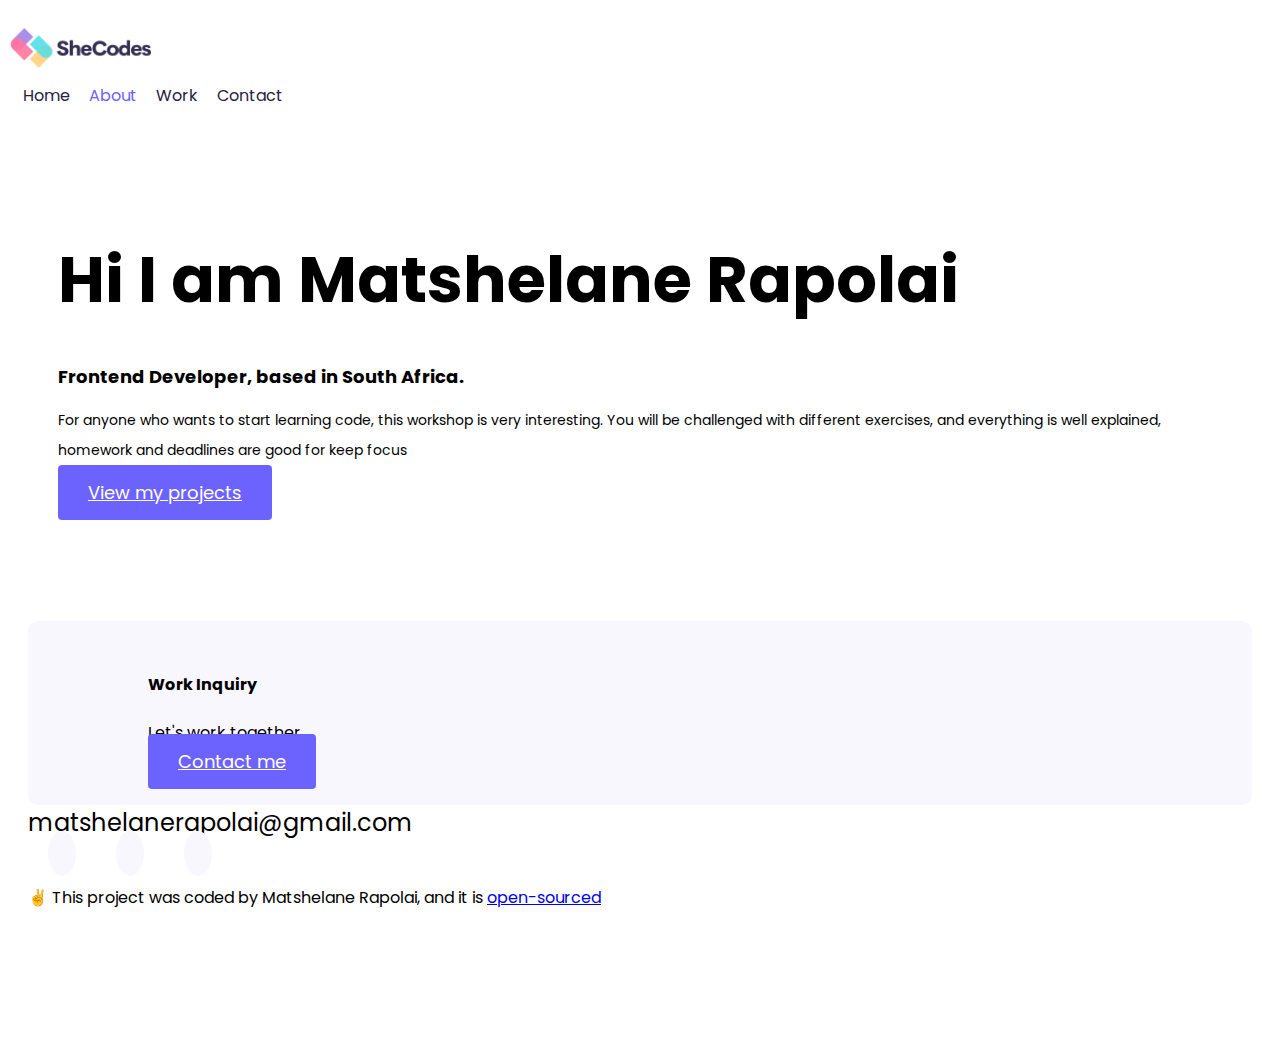
==== about.html @ fd17fac4 "added the about page" ====
<!DOCTYPE html>
<html lang="en">
  <head>
    <meta charset="UTF-8" />
    <meta http-equiv="X-UA-Compatible" content="IE=edge" />
    <meta name="viewport" content="width=device-width, initial-scale=1.0" />
    <title>SheCodes Portfolio</title>

    <link
      href="https://cdn.jsdelivr.net/npm/bootstrap@5.0.0-beta2/dist/css/bootstrap.min.css"
      rel="stylesheet"
      integrity="sha384-BmbxuPwQa2lc/FVzBcNJ7UAyJxM6wuqIj61tLrc4wSX0szH/Ev+nYRRuWlolflfl"
      crossorigin="anonymous"
    />
    <link rel="preconnect" href="https://fonts.gstatic.com" />
    <link
      href="https://fonts.googleapis.com/css2?family=Playfair+Display:wght@700&family=Poppins:wght@500;700&display=swap"
      rel="stylesheet"
    />
    <link rel="stylesheet" href="style.css" />

    <script
      src="https://cdn.jsdelivr.net/npm/bootstrap@5.0.0-beta2/dist/js/bootstrap.bundle.min.js"
      integrity="sha384-b5kHyXgcpbZJO/tY9Ul7kGkf1S0CWuKcCD38l8YkeH8z8QjE0GmW1gYU5S9FOnJ0"
      crossorigin="anonymous"
    ></script>
    <script
      src="https://kit.fontawesome.com/ddc3ee268a.js"
      crossorigin="anonymous"
    ></script>
  </head>
  <body>
    <div class="container">
      <nav class="d-flex justify-content-between">
        <a href="/" title="Homepage">
        <img src="images/logo.png" class="logo d-none d-md-block" alt="Matshelane logo" />
        <img src="images/logo-small.jpg" class="logo d-block d-md-none" alt=""/>
      </a>
        <ul>
          <li>
            <a href="/" title="Homepage">Home</a>
          </li>
          <li class="active">
            <a href="/about.html" title="About Matshelane">About</a>
          </li>
          <li>
            <a href="/work.html" title="Matshelane's work">Work</a>
          </li>
          <li><a href="/contact.html" title="Contact Matshelane">Contact</a></li>
        </ul>
        </div>
      </nav>
    <div class="content-container">
    <div class="row">
    <div class="col-md-6">
        <div class="content">
<h1 class="mb-4">Hi I am Matshelane Rapolai</h1>
<h2 class="mb-4">Frontend Developer, based in South Africa.</h2>
<p class="mb-4">For anyone who wants to start learning code, this workshop is very interesting. You will be challenged with different exercises, and everything is well explained, homework and deadlines are good for keep focus</p>
<a href="" class="btn btn-primary">View my projects</a>
    </div>
    </div>
    <div class="col-lg-6">
<img src="images/Muriel.jpg" alt="" class="img-fluid rounded-pill"/>
    </div>
    <footer>
      <div class="contact-box d-flex justify-content-between mb-5 d-none d-md-flex">
        <div>
        <h4>Work Inquiry</h4>
        <p class="text-muted">Let's work together</p>
        </div>
        <div>
        <a href="/contact.html" class="btn btn-primary mt-3">Contact me</a>
      </div>
      </div>
      <div class="d-flex justify-content-center mb-5">
     <a href="mailto:matshelanerapolai@gmail.com" class="email-link">matshelanerapolai@gmail.com</a> 
      </div>
     <div class="social-links d-flex justify-content-center">
      <a href="https://www.instagram.com/murielrapolai" target="_blank" title="Instagram Profile">
     <i class="fab fa-instagram"></i>
      </a>
      <a href="https://github.com/MMRapolai" target="_blank" title="Github Profile">
    <i class="fab fa-github"></i>
      </a>
      <a href="https://www.facebook.com/matshelane.muriel" target="_blank" title="Facebook Profile">
    <i class="fab fa-facebook"></i>
      </a>
    </div>
    <p class="text-center mt-4">✌️ This project was coded by Matshelane Rapolai, and it is <a href="https://github.com/MMRapolai/Week4Homework" target="_blank">open-sourced</a></p>
    </footer>
    </div>
  </body>
</html>
---- style.css ----
:root {
    --branding-color: #6c63ff;
    --secondary-color:#f9f7fe;
    --heading-font-family: "Playfair Display", serif;
    --default-font-family:"Poppins", sans-serif;
}
body {
    font-family: var(--default-font-family);
}
h1,
h2,
h3,
h4,
h5,
h6 {color: black;
font-family: var(--heading-font-family)
font-weight: bold;}

h1 {font-size: 80px;
line-height: 1.5;}

h2 {font-size: 64px;}

h3 {
    font-size: 48px;
}

p {
font-weight: normal;
font-size: 16px;
line-height: 30px;
}

.hero {
    background: var(--secondary-color);
    text-align: center;
    padding: 80px 20px;
}

.hero p {
font-size: 36px;
font-weight: bold;
margin: 0;
color: #272142;
}

.hero h2 {
font-family: var(--heading-font-family);
font-weight: normal;
line-height: 1.5;
font-size: 24px;
}
.content-container {
    padding: 60px 20px;
}
.content h1 {
    font-size: 64px;
    line-height: 80px;
}
.content h2 {
    font-size: 18px;
    font-family: var(--default-font-family);
}
.content h3 {
    font-size: 24px;
    line-height: 1.5;
    font-family: var(--default-font-family);
   
}
.content p {
    font-size: 14px;
}
.content {
    margin: 30px;
}
.btn-primary {
background: var(--branding-color);
border-radius: 4px;
color: white;
font-size: 18px;
line-height: 27px;
padding: 15px 30px;}

.btn-outline-primary {
    color: var(--branding-color);
    border: 1px solid var(--branding-color);
    border-radius: 4px;
    font-size: 18px;
    line-height: 27px;
    padding: 15px 30px;   
}

.project-description {
    padding: 120px 60px;
}
.logo {
    max-height: 40px;
}
nav {
    padding: 20px 0;
}
nav ul {
    padding: 0;
    margin: 0;
}
nav li {
    display: inline;
    list-style: none;
    line-height: 42px;
    margin-left: 15px;
}
nav a {
    text-decoration: none;
    color: #272142;
    transition: all 100ms ease-in-out;
}
nav li.active a {
    color: var(--branding-color);
}
nav a:hover {
    color: var(--branding-color);
}
footer {
    margin: 60px 0;
}
footer .contact-box {
    background-color: var(--secondary-color);
    padding: 30px 120px;
    border-radius: 10px;
}
footer .contact-box p {
    margin: 0;
}
footer .email-link {
    text-decoration: none;
    color: black;
    font-size: 24px;
}
footer .email-link:hover {
    color: var(--branding-color);
}
footer .social-links a {
    margin: 0 20px;
    color: var(--branding-color);
    background: var(--secondary-color);
    padding: 10px 14px;
    border-radius: 50%;
    font-size: 18px;
    transition: all 100ms ease-in-out;
}
footer .social-links a:hover {
    color: white;
    background: var(--branding-color);
}
@media (max-width: 900px){
    h1 {
        font-size: 44px;
        line-height: 56px;
    }
    h2 {
        font-size: 44px;
    }
    .project-description {
    padding: 0;
    text-align: center;
}
.content {
    text-align: center;
    padding: 0;
}
}
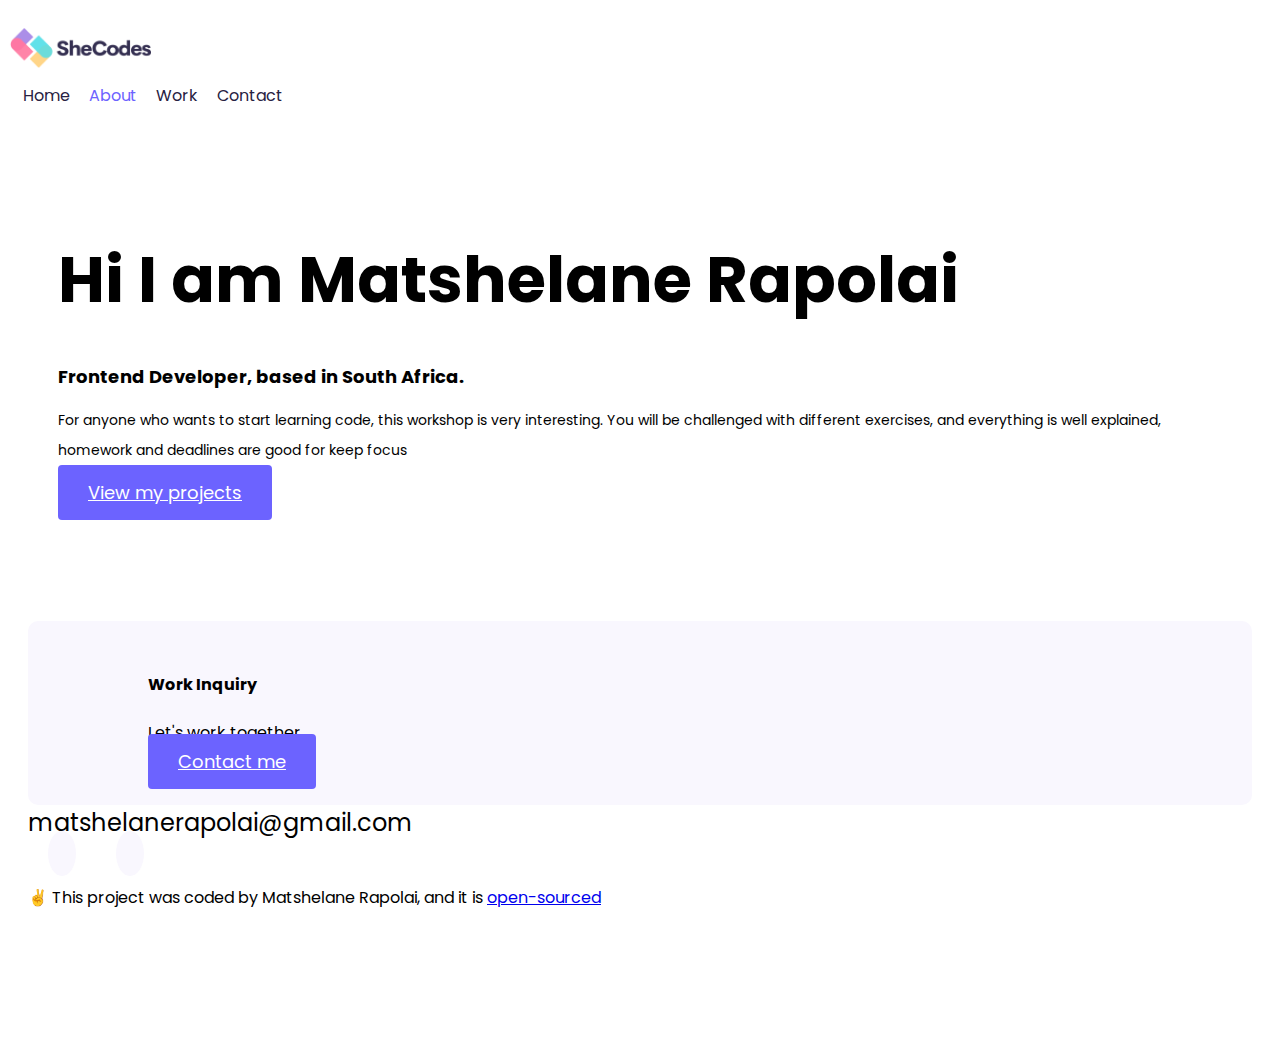
==== commit 4331cb9f: "Updated all pages" ====
--- a/about.html
+++ b/about.html
@@ -57,7 +57,7 @@
 <h1 class="mb-4">Hi I am Matshelane Rapolai</h1>
 <h2 class="mb-4">Frontend Developer, based in South Africa.</h2>
 <p class="mb-4">For anyone who wants to start learning code, this workshop is very interesting. You will be challenged with different exercises, and everything is well explained, homework and deadlines are good for keep focus</p>
-<a href="" class="btn btn-primary">View my projects</a>
+<a href="/work.html" class="btn btn-primary">View my projects</a>
     </div>
     </div>
     <div class="col-lg-6">
@@ -77,17 +77,14 @@
      <a href="mailto:matshelanerapolai@gmail.com" class="email-link">matshelanerapolai@gmail.com</a> 
       </div>
      <div class="social-links d-flex justify-content-center">
-      <a href="https://www.instagram.com/murielrapolai" target="_blank" title="Instagram Profile">
-     <i class="fab fa-instagram"></i>
+      <a href="https://www.linkedin.com/in/matshelane-rapolai-a491b0189/" target="_blank" title="Instagram Profile">
+     <i class="fab fa-linkedin"></i>
       </a>
       <a href="https://github.com/MMRapolai" target="_blank" title="Github Profile">
     <i class="fab fa-github"></i>
       </a>
-      <a href="https://www.facebook.com/matshelane.muriel" target="_blank" title="Facebook Profile">
-    <i class="fab fa-facebook"></i>
-      </a>
     </div>
-    <p class="text-center mt-4">✌️ This project was coded by Matshelane Rapolai, and it is <a href="https://github.com/MMRapolai/Week4Homework" target="_blank">open-sourced</a></p>
+    <p class="text-center mt-4">✌️ This project was coded by Matshelane Rapolai, and it is <a href="https://github.com/MMRapolai/MurielProfile" target="_blank">open-sourced</a></p>
     </footer>
     </div>
   </body>
